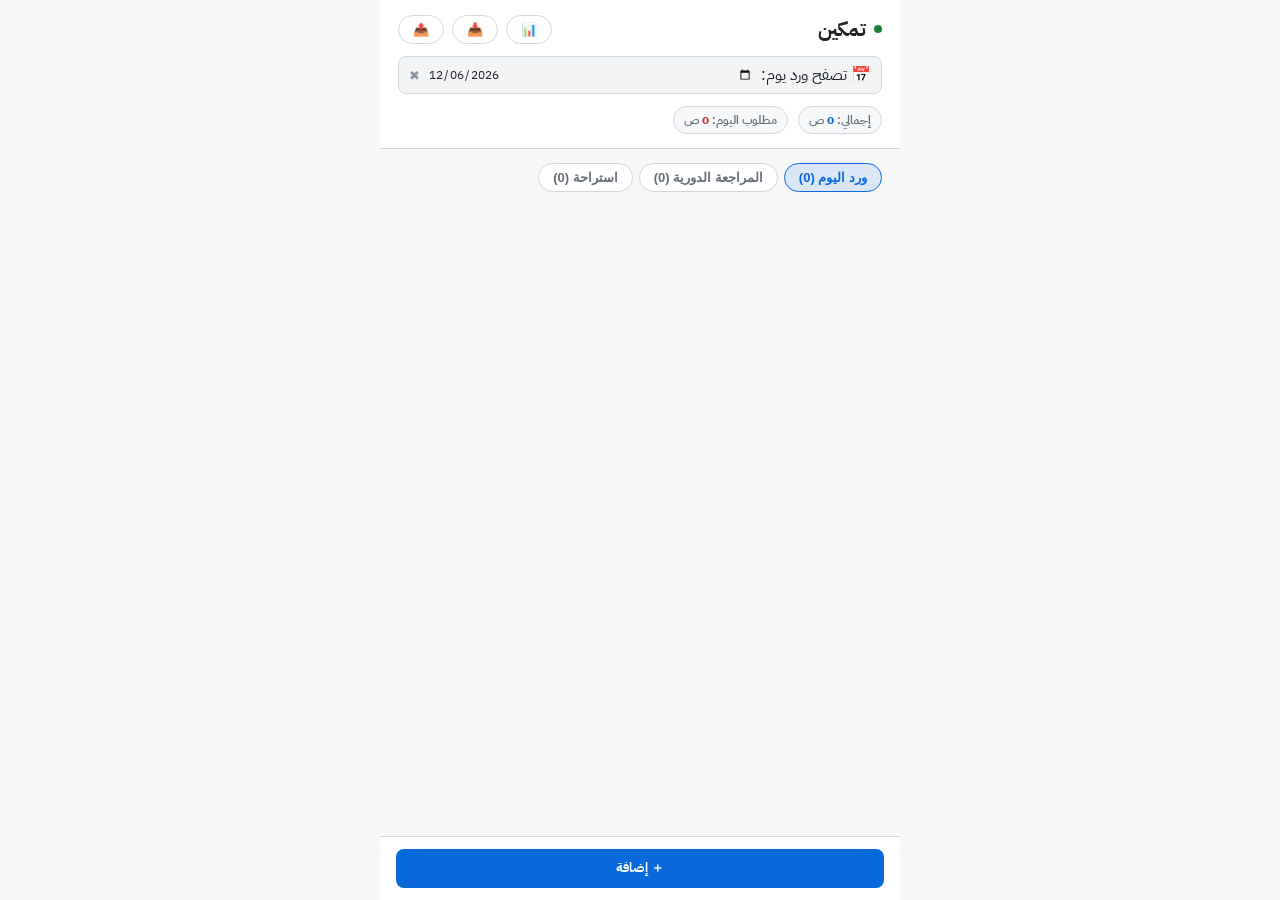
==== index.html @ ff07b125 "إعداد تطبيق القرآن PWA والربط مع VS Code" ====
<!DOCTYPE html>
<html lang="ar" dir="rtl">

<head>
  <meta charset="UTF-8">
  <meta name="viewport" content="width=device-width, initial-scale=1.0">
  <title>تمكين — جدول المراجعة</title>
  <link href="https://fonts.googleapis.com/css2?family=IBM+Plex+Sans+Arabic:wght@400;600;700&display=swap" rel="stylesheet">
  <link rel="stylesheet" href="https://cdnjs.cloudflare.com/ajax/libs/font-awesome/6.5.0/css/all.min.css">
  <link rel="stylesheet" href="css/main.css">
  <link rel="stylesheet" href="css/cards.css">
  <link rel="stylesheet" href="css/modals.css">
<meta name="theme-color" content="#008080">
<link rel="manifest" href="manifest.json">
<link rel="apple-touch-icon" href="icon-192.png">

<script>
  if ('serviceWorker' in navigator) {
    window.addEventListener('load', () => {
      navigator.serviceWorker.register('./sw.js')
        .then(reg => console.log('Service Worker registered!'))
        .catch(err => console.log('Service Worker failed:', err));
    });
  }
</script>

</head>
<body>
  <div class="app-wrapper">
    <div id="comp-header"></div>
    <div class="filters" id="comp-tabs"></div>
    <div id="comp-list"></div>
  </div>
  <div id="comp-footer"></div>
  <div id="comp-modals"></div>
  <div class="toast" id="toast"></div>

  <script src="js/db.js"></script>
  <script src="js/models.js"></script>
  <script src="js/ui-actions.js"></script>
  <script src="js/ui-render.js"></script>
  <script src="js/modals.js"></script>
  <script src="js/app.js"></script>
</body>
</html>
---- css/main.css ----
:root {
  --bg: #f6f8fa; --surface: #ffffff; --surface2: #f3f4f6;
  --border: #d0d7de; --border2: #afb8c1;
  --text-1: #1f2328; --text-2: #656d76; --text-3: #8c959f;
  --accent: #0969da; --accent-dim: rgba(9,105,218,.12);
  --s-new: #1a7f37; --s-review: #8250df; --s-late: #d1242f; --s-today: #0969da;
  --radius: 12px; --radius-sm: 8px;
  --font: 'IBM Plex Sans Arabic', sans-serif;
}
* { box-sizing: border-box; margin: 0; padding: 0; }
body { font-family: var(--font); background: var(--bg); color: var(--text-1); min-height: 100vh; padding-bottom: 80px;}
.app-wrapper { max-width: 520px; margin: 0 auto; padding-bottom: 20px;}
.header { position: sticky; top: 0; z-index: 100; background: rgba(255,255,255,0.92); backdrop-filter: blur(10px); padding: 14px 18px; border-bottom: 1px solid var(--border); }
.header-top { display: flex; justify-content: space-between; align-items: center; margin-bottom: 12px; }
.app-title { font-size: 20px; font-weight: 700; display: flex; align-items: center; gap: 8px; }
.app-title .dot { width: 8px; height: 8px; border-radius: 50%; background: var(--s-new); }
.date-simulator { display: flex; align-items: center; gap: 8px; background: var(--surface2); padding: 6px 10px; border-radius: var(--radius-sm); border: 1px solid var(--border); margin-bottom: 12px; }
.date-simulator input { border: none; background: transparent; font-family: var(--font); font-size: 12px; color: var(--text-1); flex: 1; outline: none; }
.clear-date { background: none; border: none; color: var(--text-3); cursor: pointer; }
.stats-bar { display: flex; gap: 10px; flex-wrap: wrap; }
.stat-chip { background: var(--bg); border: 1px solid var(--border); border-radius: 20px; padding: 4px 10px; font-size: 12px; font-weight: 600; color: var(--text-2); }
.stat-chip .val { color: var(--accent); font-weight: 800; }
.filters { display: flex; gap: 6px; padding: 14px 18px 0; overflow-x: auto; scrollbar-width: none; }
.filter-btn { flex-shrink: 0; background: var(--surface); border: 1px solid var(--border); border-radius: 20px; padding: 6px 14px; font-size: 13px; font-weight: 600; cursor: pointer; color: var(--text-2); }
.filter-btn.active { background: var(--accent-dim); border-color: var(--accent); color: var(--accent); }
.fab-bar { position: fixed; bottom: 0; left: 0; right: 0; padding: 12px 16px; background: rgba(255,255,255,0.95); border-top: 1px solid var(--border); display: flex; gap: 10px; max-width: 520px; margin: 0 auto; z-index: 90;}
.fab { flex: 1; background: var(--accent); color: #fff; border: none; border-radius: var(--radius-sm); padding: 13px; font-weight: 700; cursor: pointer; font-family: var(--font);}
.fab-secondary { background: var(--surface2); color: var(--text-2); border: 1px solid var(--border2); flex: 0 0 auto; }
.toast { position: fixed; top: 20px; left: 50%; transform: translateX(-50%); background: var(--text-1); color: var(--bg); padding: 10px 20px; border-radius: 20px; font-size: 13px; opacity: 0; pointer-events: none; transition: 0.2s; z-index: 999; }
.toast.show { opacity: 1; }
---- css/cards.css ----
.items-list { padding: 12px; display: flex; flex-direction: column; gap: 10px; }
.item-card { background: var(--surface); border: 1px solid var(--border); border-radius: var(--radius); padding: 14px; transition: 0.2s; position: relative; display: flex; align-items: stretch; gap: 10px;}
.item-card.urgent { border-right: 3px solid var(--s-late); }
.item-card.completed { opacity: 0.6; background: var(--surface2); }
.item-card.completed .card-title { text-decoration: line-through; }
.card-main { flex: 1; cursor: pointer; }
.card-header { display: flex; justify-content: space-between; align-items: flex-start; margin-bottom: 8px;}
.card-title { font-size: 15px; font-weight: 700; color: var(--text-1); }
.status-badge { font-size: 11px; font-weight: 700; padding: 3px 8px; border-radius: 20px; border: 1px solid var(--border); }
.card-meta { display: flex; gap: 10px; font-size: 12px; color: var(--text-3); font-weight: 500;}
.card-actions { border-right: 1px solid var(--border); padding-right: 10px; display: flex; flex-direction: column; justify-content: space-between; align-items: center;}
.wird-checkbox { transform: scale(1.3); accent-color: var(--s-new); cursor: pointer; margin-bottom: auto;}
.icon-btn { background: none; border: none; font-size: 14px; color: var(--text-3); cursor: pointer; padding: 4px; }
.icon-btn:hover { color: var(--s-late); }
.note-indicator { position: absolute; top: 8px; left: 8px; width: 8px; height: 8px; background: var(--s-review); border-radius: 50%; }
.badge-NEW { color: var(--s-new); background: rgba(26,127,55,.12); }
.badge-REVIEW { color: var(--s-review); background: rgba(130,80,223,.12); }
.badge-TAWKEEN {  color: var(--accent);  background: var(--accent-dim);  border-color: var(--accent);}
.badge-SPACED { color: #9a6700; background: rgba(154, 103, 0, 0.1);  border-color: rgba(154, 103, 0, 0.2);}
---- css/modals.css ----
.sheet-overlay { display: none; position: fixed; inset: 0; background: rgba(0,0,0,.4); z-index: 200; align-items: flex-end; justify-content: center; }
.sheet-overlay.open { display: flex; }
.sheet { background: var(--surface); width: 100%; max-width: 520px; border-radius: 20px 20px 0 0; padding: 20px; max-height: 90vh; overflow-y: auto; animation: slideUp 0.3s; }
@keyframes slideUp { from { transform: translateY(100%); } to { transform: translateY(0); } }
.sheet-handle { width: 40px; height: 5px; background: var(--border); border-radius: 5px; margin: 0 auto 15px; }
.sheet-title { font-size: 17px; font-weight: 700; margin-bottom: 15px; }
.form-group { margin-bottom: 15px; }
.form-row { display: flex; gap: 10px; }
.form-row .form-group { flex: 1; }
.form-label { display: block; font-size: 13px; font-weight: 600; color: var(--text-2); margin-bottom: 5px; }
.form-input { width: 100%; padding: 10px; border: 1px solid var(--border); border-radius: var(--radius-sm); font-family: var(--font); background: var(--bg); outline: none;}
.form-input:focus { border-color: var(--accent); }
.note-toolbar { display: flex; gap: 5px; background: var(--surface2); padding: 5px; border: 1px solid var(--border); border-bottom: none; border-radius: var(--radius-sm) var(--radius-sm) 0 0; }
.note-toolbar button { background: none; border: none; cursor: pointer; padding: 5px 10px; font-size: 14px; }
.note-editor { min-height: 100px; border-radius: 0 0 var(--radius-sm) var(--radius-sm); background: #fff; resize: vertical; overflow-y: auto; }
.form-actions { display: flex; gap: 10px; margin-top: 20px; }
.btn { flex: 1; padding: 12px; border-radius: var(--radius-sm); border: none; font-weight: 700; font-family: var(--font); cursor: pointer; }
.btn-primary { background: var(--accent); color: #fff; }
.btn-ghost { background: var(--surface2); color: var(--text-2); border: 1px solid var(--border); }
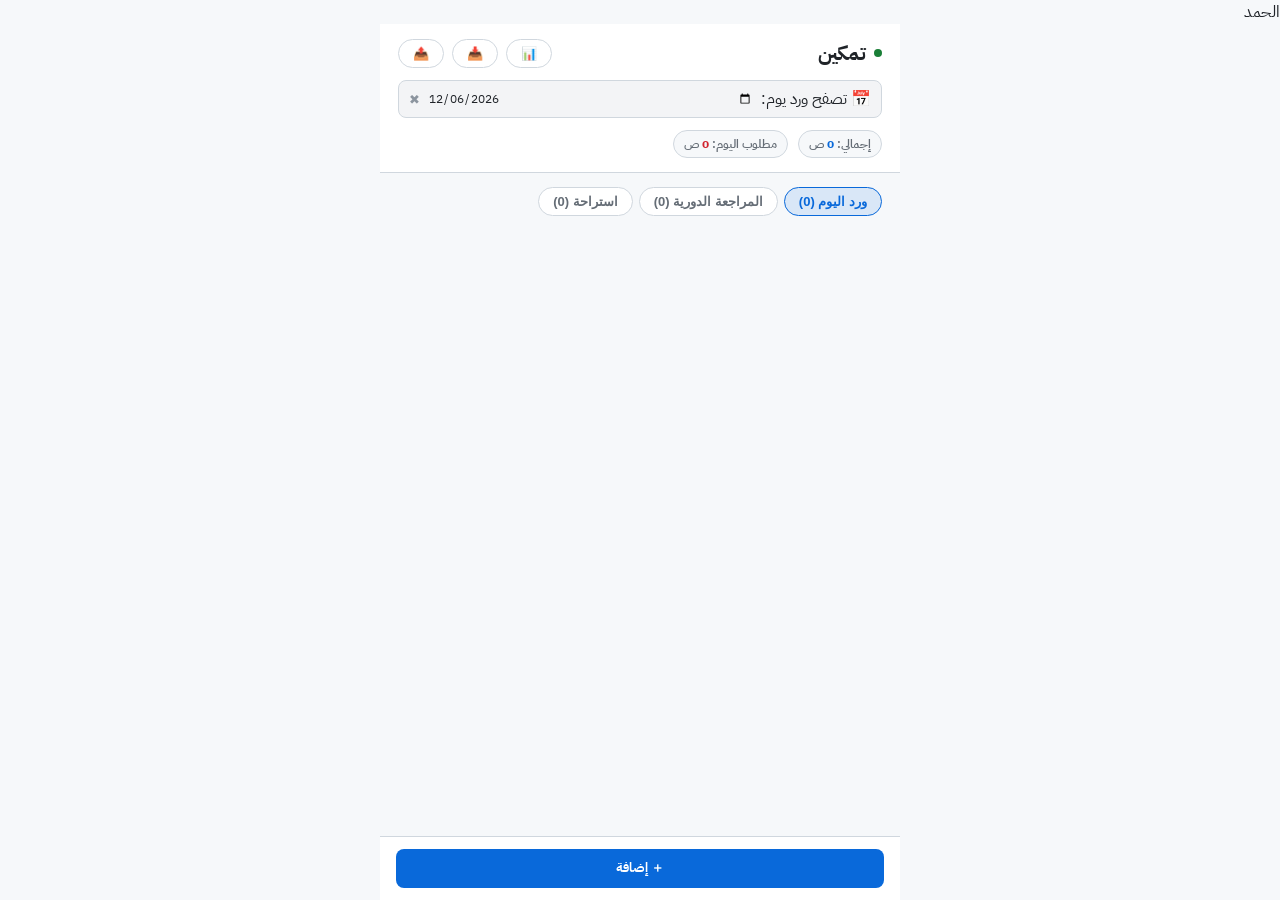
==== commit 254922da: "تعديل جديد" ====
--- a/index.html
+++ b/index.html
@@ -1,6 +1,6 @@
 <!DOCTYPE html>
 <html lang="ar" dir="rtl">
-
+الحمد
 <head>
   <meta charset="UTF-8">
   <meta name="viewport" content="width=device-width, initial-scale=1.0">
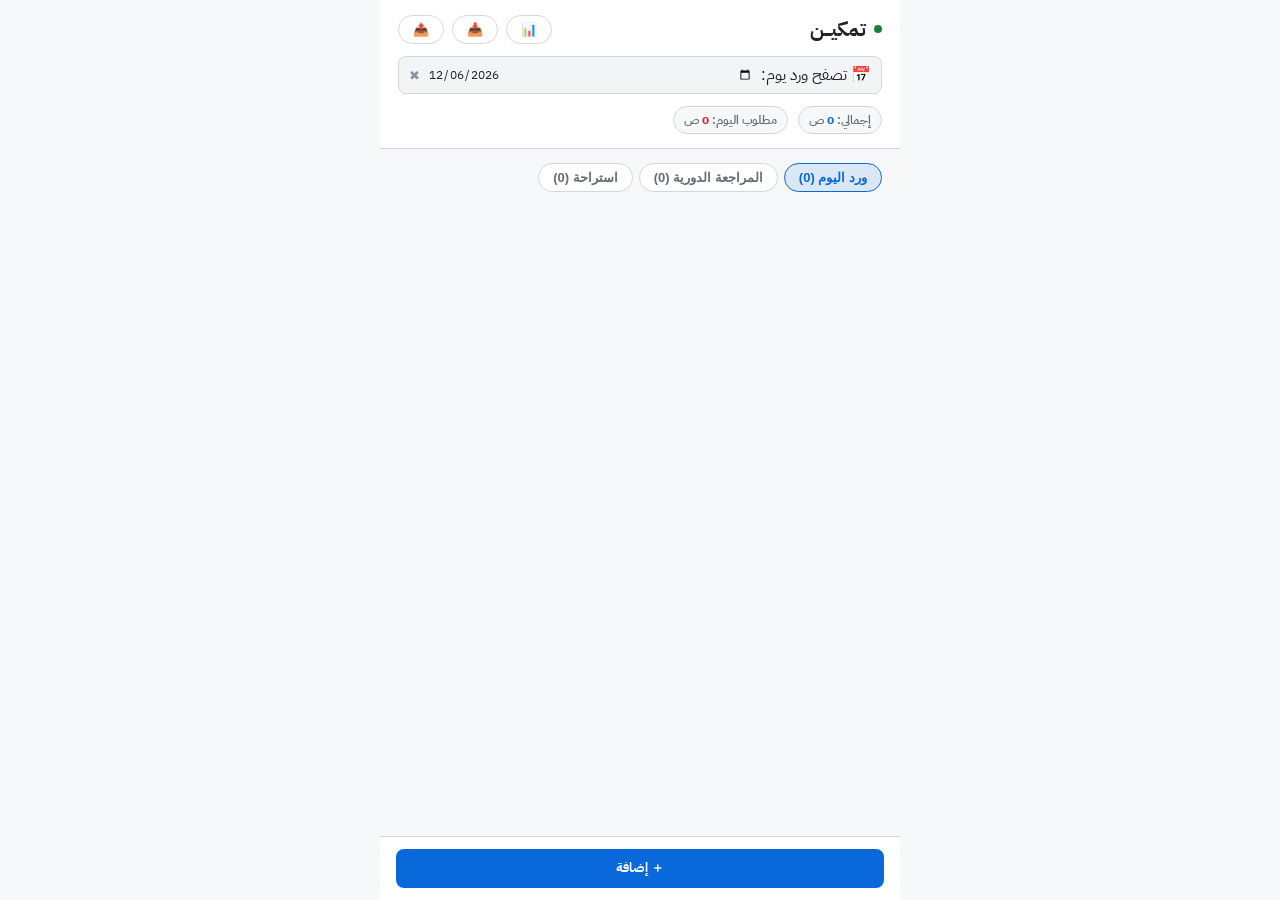
==== commit d4edc3fc: "تعديل" ====
--- a/index.html
+++ b/index.html
@@ -1,10 +1,9 @@
 <!DOCTYPE html>
 <html lang="ar" dir="rtl">
-الحمد
 <head>
   <meta charset="UTF-8">
   <meta name="viewport" content="width=device-width, initial-scale=1.0">
-  <title>تمكين — جدول المراجعة</title>
+  <title>تمكين — جدول متابعة المراجعة</title>
   <link href="https://fonts.googleapis.com/css2?family=IBM+Plex+Sans+Arabic:wght@400;600;700&display=swap" rel="stylesheet">
   <link rel="stylesheet" href="https://cdnjs.cloudflare.com/ajax/libs/font-awesome/6.5.0/css/all.min.css">
   <link rel="stylesheet" href="css/main.css">
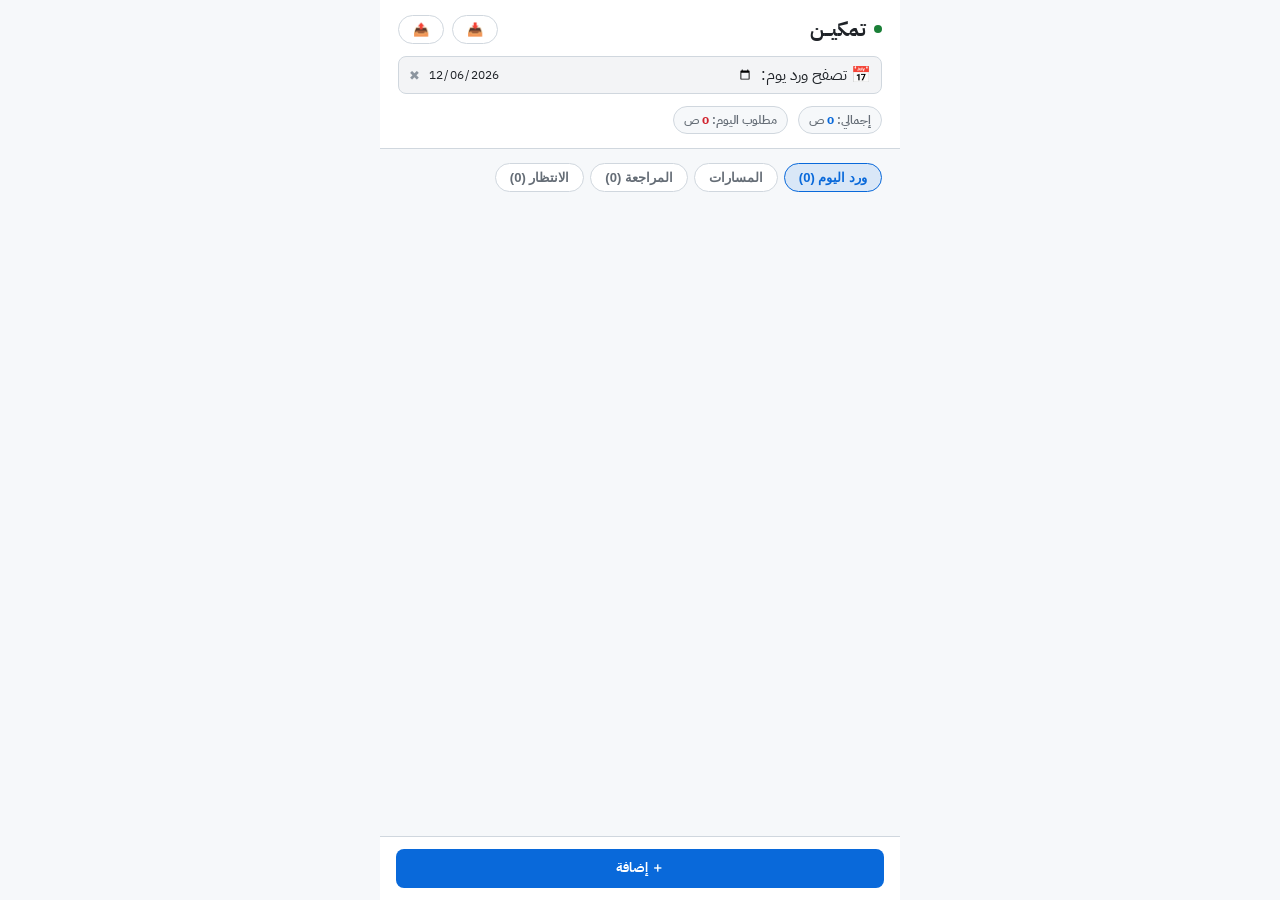
==== commit c5eff8f7: "تعديل مشكلة في عرض التبويبات في الصفحة الرئيسية" ====
--- a/index.html
+++ b/index.html
@@ -27,7 +27,8 @@
 <body>
   <div class="app-wrapper">
     <div id="comp-header"></div>
-    <div class="filters" id="comp-tabs"></div>
+    <div class="filters" id="tabs">
+  </div>
     <div id="comp-list"></div>
   </div>
   <div id="comp-footer"></div>
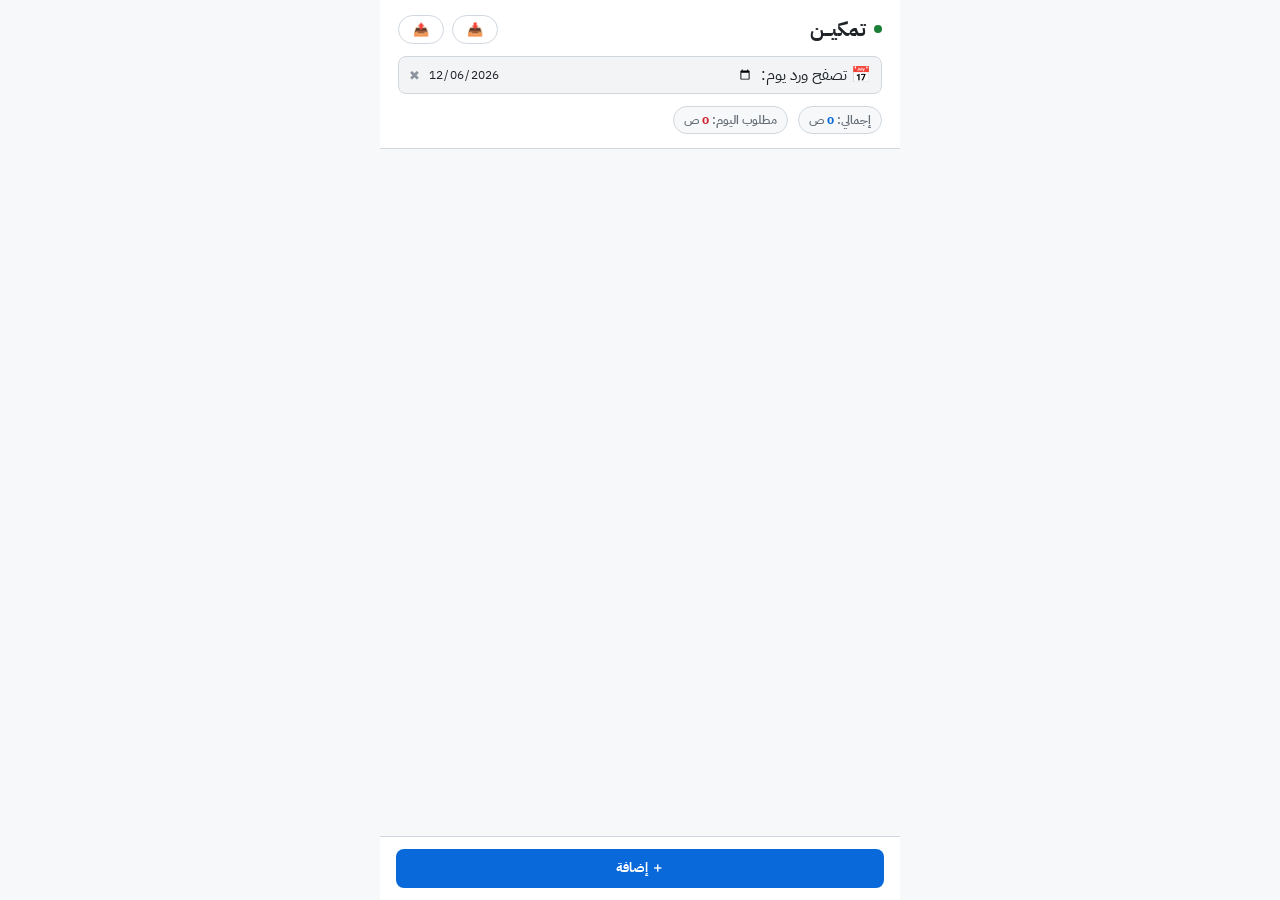
==== commit 3b9473ff: "تعديل انديكس" ====
--- a/index.html
+++ b/index.html
@@ -27,8 +27,7 @@
 <body>
   <div class="app-wrapper">
     <div id="comp-header"></div>
-    <div class="filters" id="tabs">
-  </div>
+    <div class="filters" id="comp-tabs"></div>
     <div id="comp-list"></div>
   </div>
   <div id="comp-footer"></div>
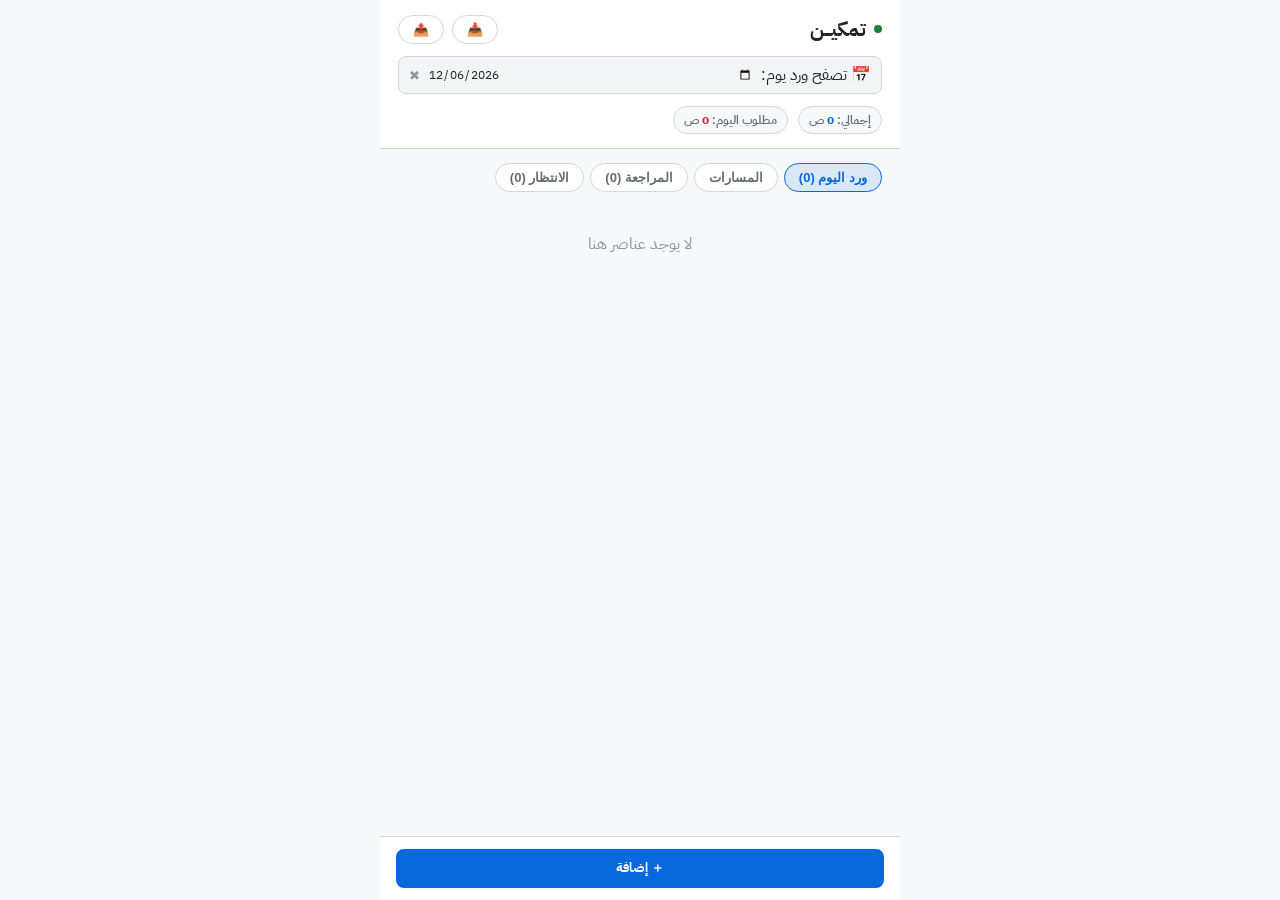
==== commit badfb2d0: "تصحيح برو" ====
--- a/index.html
+++ b/index.html
@@ -27,8 +27,8 @@
 <body>
   <div class="app-wrapper">
     <div id="comp-header"></div>
-    <div class="filters" id="comp-tabs"></div>
-    <div id="comp-list"></div>
+    <div class="filters" id="tabs"></div>
+    <div id="itemsList"></div>
   </div>
   <div id="comp-footer"></div>
   <div id="comp-modals"></div>
